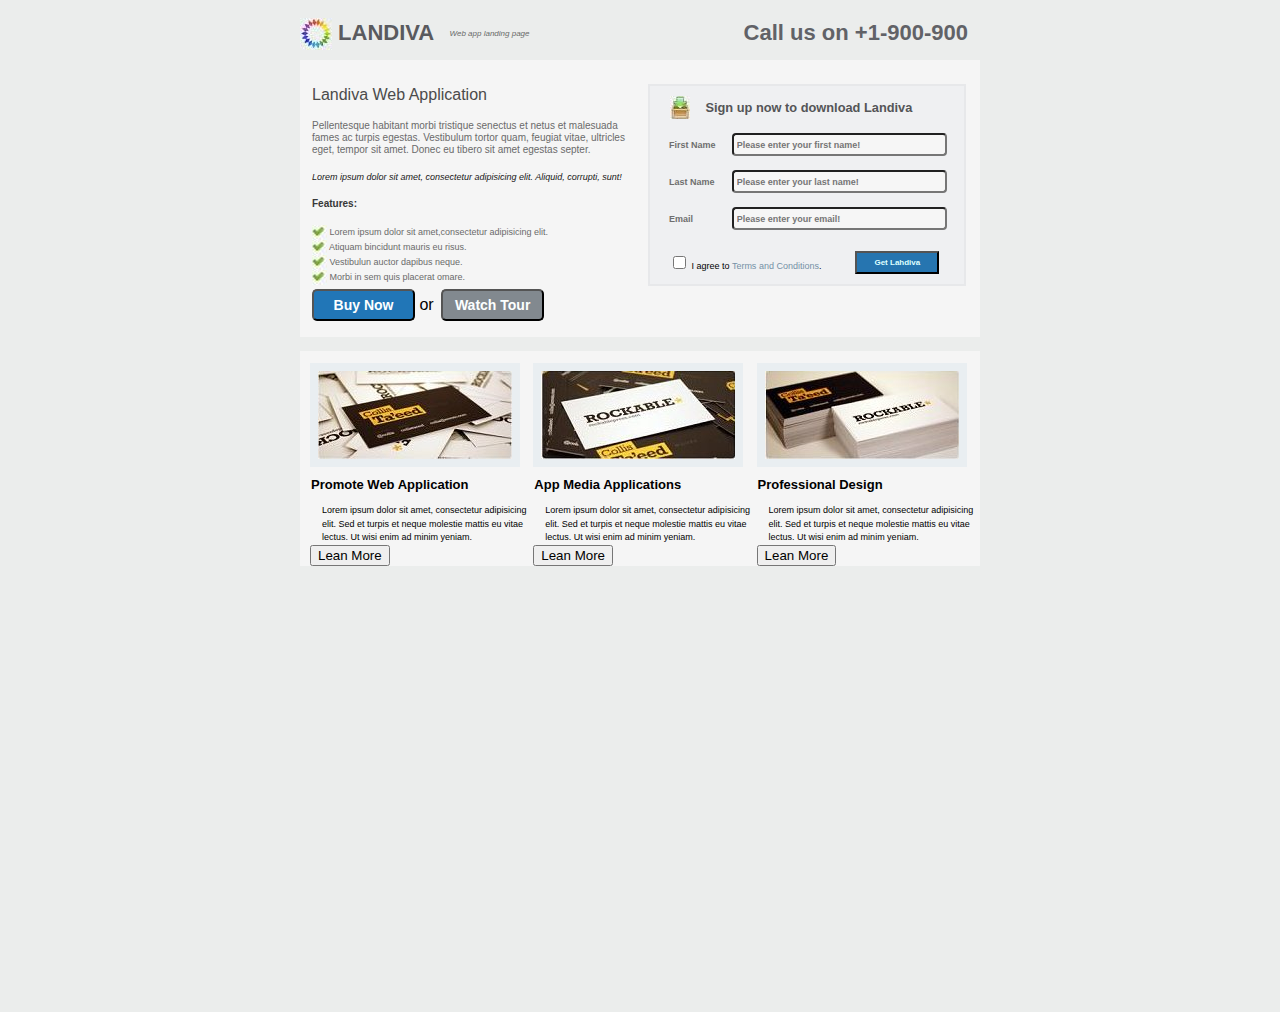
==== landing/index.html @ 32d273f8 "init-content-check-in" ====
<!DOCTYPE html>
<html>
    <head>
        <meta charset="utf-8">
        <title>Landing</title>
        <link rel="stylesheet" href="grid.css">
        <link rel="stylesheet" href="main.css">
    </head>
    <body>
        <div class="container">
            <div class="top-bar row">
                <div class="top-bar-wrapper col-6">
                    <a class="top-bar-logo" href="#">
                        <img src="img/logo.jpg">
                        Landiva
                    </a>
                    <div class="text-1">Web app landing page</div>
                </div>
                <div class="top-bar-contact col-6">Call us on +1-900-900</div>
            </div>
            <div class="content row">
                    <div class="content-landiva col-6">
                        <div class="text-2">
                            Landiva Web Application
                        </div>
                        <div class="text-3">
                            Pellentesque habitant morbi tristique senectus 
                            et netus et malesuada fames ac turpis egestas. 
                            Vestibulum tortor quam, feugiat vitae, ultricles 
                            eget, tempor sit amet. Donec eu tibero sit amet
                            egestas septer.
                        </div>
                        <div class="text-4">
                            Lorem ipsum dolor sit amet, consectetur adipisicing
                            elit. Aliquid, corrupti, sunt!
                        </div>
                        <div class="text-5">
                            Features:
                        </div>
                        <div class="content-features">
                            <div>
                                <img src="img/check.jpg">
                                    Lorem ipsum dolor sit amet,consectetur
                                    adipisicing elit.
                            </div>
                            <div>
                                <img src="img/check.jpg">
                                    Atiquam bincidunt mauris eu risus.
                            </div>
                            <div>
                                <img src="img/check.jpg">
                                    Vestibulun auctor dapibus neque.
                            </div>
                            <div>
                                <img src="img/check.jpg">
                                    Morbi in sem quis placerat omare.
                            </div>
                        </div>
                        <div class="content-button">
                            <div class="content-buy-action">
                                <button type="submit">Buy Now</button>
                                or
                            </div>
                            <div class="content-watch-action">
                                <button type="submit">Watch Tour</button>
                            </div>
                        </div>
                    </div>
                <div class="content-check-in-wrapper col-6">
                    <div class="content-check-in">
                        <div class="content-check-in-download">
                            <img src="img/download.jpg">
                                <div class="text-6">Sign up now to download
                                    Landiva
                                </div>
                        </div>
                        <form action="action" method="post">
                            <div class="content-check-in-fieldset">
                            <div class="content-check-in-field">
                                <label for="first">First Name</label>
                                <input type="text" id="first"
                                   placeholder="Please enter your first name!">
                            </div>
                            <div class="content-check-in-field">
                                <label for="last">Last Name</label>
                                <input type="text" id="last"
                                   placeholder="Please enter your last name!">
                            </div>
                            <div class="content-check-in-field">
                                <label for="email">Email</label>
                                 <input type="text" id="email" 
                                        placeholder="Please enter your email!">
                            </div>
                            <div class="content-check-in-checkbox">
                                <label for="1">
                                    <input type="checkbox" id="1">
                                    I agree to <a href="#">
                                        Terms and Conditions</a>.
                                </label>
                            </div>
                            </div>                                <div class="get-action">
                                <button type="submit">Get Lahdiva</button>
                            </div>
                        </form>
                    </div>
                </div>
            </div>
            <div class="main-content-wrapper">
                <div class="main-content row">
                    <div class="main-content-1 col-4">
                        <img src="img/promote.jpg" alt="">
                            <div class="main-content-header">
                                Promote Web Application
                            </div>
                        <div class="main-content-text">
                            Lorem ipsum dolor sit amet, consectetur adipisicing 
                            elit. Sed et turpis et neque molestie mattis eu
                            vitae lectus. Ut wisi enim ad minim yeniam.
                        </div>
                            <div class="lean-more-action">
                                    <button type="submit">Lean More</button>
                            </div>
                    </div>
                    <div class="main-content-1 col-4">
                        <img src="img/app.jpg" alt="">
                            <div class="main-content-header">
                                App Media Applications
                            </div>
                        <div class="main-content-text">
                            Lorem ipsum dolor sit amet, consectetur adipisicing 
                            elit. Sed et turpis et neque molestie mattis eu vitae 
                            lectus. Ut wisi enim ad minim yeniam.
                        </div>
                            <div class="lean-more-action">
                                    <button type="submit">Lean More</button>
                            </div>
                    </div>
                    <div class="main-content-1 col-4">
                        <img src="img/design.jpg" alt="">
                            <div class="main-content-header">
                                Professional Design
                            </div>
                        <div class="main-content-text">
                            Lorem ipsum dolor sit amet, consectetur adipisicing 
                            elit. Sed et turpis et neque molestie mattis eu vitae 
                            lectus. Ut wisi enim ad minim yeniam.
                        </div>
                            <div class="lean-more-action">
                                    <button type="submit">Lean More</button>
                            </div>
                    </div>
                </div>
                <!--<div class="content-bottom row">
                    <div class="content-bottom-wrapper col-9">
                        Lorem ipsum dolor sit.
                        <div class="content-bottom-scroll row">
                            <div class="content-bottom-img-1 col-3">
                               <img src="img/.jpg" alt="">
                            </div>
                            <div class="content-bottom-img-1 col-3">
                                <img src="img/.jpg" alt="">
                            </div>
                            <div class="content-bottom-img-1 col-3">
                                <img src="img/.jpg" alt="">
                            </div>
                            <div class="content-bottom-img-1 col-2">
                                <img src="img/.jpg" alt="">
                            </div>
                        </div>
                    </div>
                    <div class="content-bottom-about col-3">
                        Lorem ipsum dolor sit.
                        <div class="content-bottom-about-wrapper">
                            <img src="img/.jpg" alt="">
                                Lorem ipsum.
                                <div class="content-bottom-about-text">
                                    Lorem ipsum dolor sit amet, consectetur 
                                    adipisicing elit. Et, recusandae quam 
                                    pariatur cum perferendis earum natus 
                                    facilis fugit magnam corrupti.
                                </div>
                        </div>
                    </div>
                </div>-->
            </div>
        </div>
    </body>
</html>
---- landing/grid.css ----
.row {
    margin: 0 auto;
}
.row:after {
    content: '';
    display: block;
    clear: both;
}
.row > * {
    float: left;
    box-sizing: border-box;
}
.col-1 {
    width: 8.33%;
}
.col-2 {
    width: 16.66%;
}
.col-3 {
    width: 25%;
}
.col-4 {
    width: 33.33%;
}
.col-5 {
    width: 41.66%;
}
.col-6 {
    width: 50%;
}
.col-7 {
    width: 58.33%;
}
.col-8 {
    width: 66.66%;
}
.col-9 {
    width: 75%;
}
.col-10 {
    width: 83.33%;
}
.col-11 {
    width: 91.66%;
}
.col-12 {
    width: 100%;
}
---- landing/main.css ----
body {
    margin: 0;
    height: 1012px;
    background: #ebedec;
    font-family: sans-serif;
}
body:after {
    content: '';
    display: block;
    background: url(screenshot2.jpg) top center no-repeat;
    width: 100%;
    height: 1012px;
    position: absolute;
    top: 0;
    left: 0;
    opacity: 0.6;
}
body:hover:after {
    display: none;
}
.container {
    max-width: 680px;
    margin: 0 auto;
}
.top-bar-wrapper {
    padding: 18px 0 0;
}
.top-bar-wrapper .text-1 {
    vertical-align: middle;
}
.top-bar-logo {
    text-transform: uppercase;
    font-weight: 900;
    font-size: 22px;
    text-decoration: none;
    color: #595a5e;
}
.top-bar-logo img {
    vertical-align: middle;
}
.text-1 {
    font-style: italic;
    font-size: 8px;
    display: inline-block;
    color: #696b6a;
    margin-left: 10px;
    padding-bottom: 5px;
}
.top-bar-contact {
    text-align: right;
    font-size: 22px;
    font-weight: 900;
    color: #616267;
    padding: 20px 12px 14px 0;
}
/*----------------------------------------------*/
.content {
    background: #f5f5f5;
    padding-top: 24px;
}
.content-landiva {
    padding: 2px 0 0 12px;
}
.text-2 {
    color: #4b4b4b;
}
.text-3 {
    color: #6a6a6a;
    font-size: 10px;
    padding-top: 16px;
    line-height: 1.2;
}
.text-4 {
    color: #171717;
    font-style: italic;
    font-size: 9px;
    padding-top: 16px;
}
.text-5 {
    color: #383838;
    font-size: 10px;
    font-weight: 900;
    padding-top: 16px;
}
.content-features img {
    vertical-align: middle;
    display: inline-block;
}
.content-features {
    padding-top: 16px;
    font-size: 9px;
    line-height: 1.3;
    color: #6a6a6a;
}
.content-button,
.content-buy-action, 
.content-watch-action {
    vertical-align: middle;
    display: inline-block;
    padding-top: 2px;
}
.content-button {
    padding-bottom: 10px;
    margin-bottom: 6px;
}
.content-buy-action button {
    background: #2176b7;
}
.content-watch-action button {
    background: #82898f;
    margin-left: 3px;
}
.content-button button {
    width: 103px;
    color: #fcffff;
    padding: 6px 0;
    border-radius: 5px;
    font-weight: bold;
    font-size: 14px;
}
/*---------------------------------------*/
.content-check-in {
    border: 2px solid #e7e8ea;
    background: #eff0f2;
    padding: 10px 0 10px 19px;
    margin-left: 8px;
    margin-right: 14px
}
.content-check-in-download img ,.text-6 {
    vertical-align: middle;
    display: inline-block;
    padding-left: 1px;
}
.text-6 {
    vertical-align: middle;
    display: inline-block;
    font-size: 0.8em;
    font-weight: bold;
    color: #545557;
    padding-left: 11px;
}
.content-check-in-fieldset {
    padding-top: 8px;
    line-height: 37px;
}
.content-check-in-field 
,.content-check-in-field input {
    font-size: 9px;
    font-weight: bold;
    color: #6e6e6e;
}
.content-check-in-field input {
    padding: 5px 0 4px 3px;
    border-radius: 4px;
    background: #f6f6f6;
    box-sizing:border-box;
    width: 73%;
    margin-right: 17px;
    float: right;
    clear: both;
    margin-top: 6px;
}
.content-check-in-checkbox a {
    text-decoration: none;
    color: #7591a7;
}
.content-check-in-checkbox {
    font-size: 9px;
    padding-top: 10px;
    float: left;
    clear: both;
    padding-right: 34px;
}
.get-action {
    padding-top: 13px;
}
.get-action button {
    font-size: 8px;
    font-weight: bold;
    padding: 5px 17px;
    color: #ddffff;
    background: #2675b0;
}
/*----->----->----->----->----->*/
.main-content-wrapper {
    background: #f5f5f5;
    margin-top: 14px;
}
.main-content {
    padding-top: 12px;
    padding-left: 10px;
}
.main-content-1 img {
    padding: 8px;
    background: #e9eef1;
}
.main-content-header {
    padding-top: 6px;
    font-size: 13px;
    font-weight: bold;
    padding-left: 1px;
}
.main-content-text {
    font-size: 9px;
    padding-left: 12px;
    padding-top: 12px;
    line-height: 1.5;
}
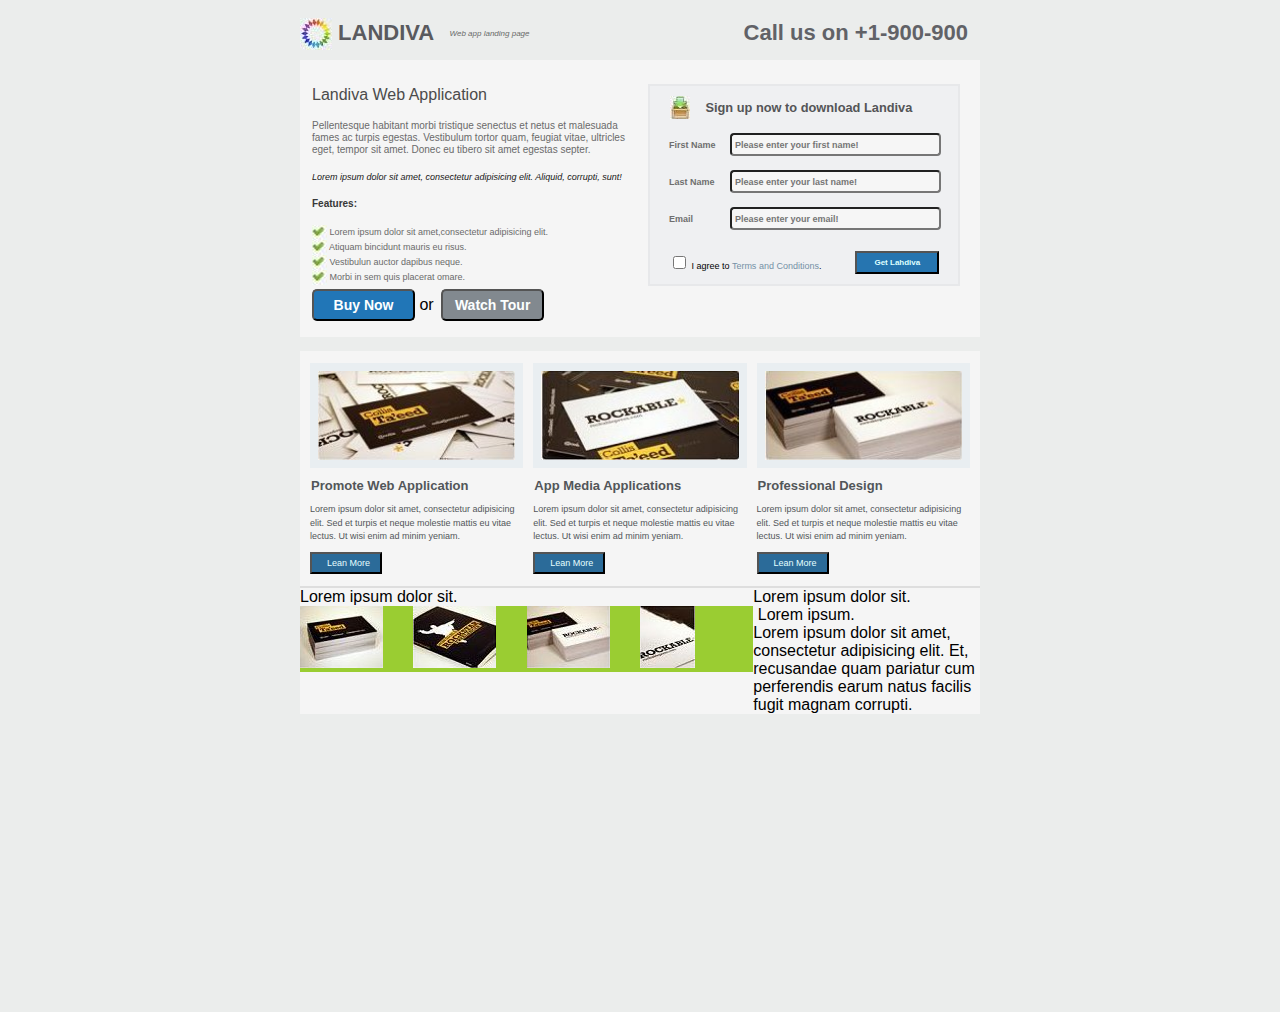
==== commit 865f2f0f: "init-content-bottom" ====
--- a/landing/index.html
+++ b/landing/index.html
@@ -150,26 +150,30 @@
                             </div>
                     </div>
                 </div>
-                <!--<div class="content-bottom row">
-                    <div class="content-bottom-wrapper col-9">
+                <div class="content-bottom row">
+                    <div class="content-bottom-wrapper col-8">
+                    <div class="content-bottom-text">
                         Lorem ipsum dolor sit.
+                    </div>
                         <div class="content-bottom-scroll row">
                             <div class="content-bottom-img-1 col-3">
-                               <img src="img/.jpg" alt="">
+                               <img src="img/scroll1.jpg" alt="">
                             </div>
                             <div class="content-bottom-img-1 col-3">
-                                <img src="img/.jpg" alt="">
+                                <img src="img/scroll2.jpg" alt="">
                             </div>
                             <div class="content-bottom-img-1 col-3">
-                                <img src="img/.jpg" alt="">
+                                <img src="img/scroll3.jpg" alt="">
                             </div>
-                            <div class="content-bottom-img-1 col-2">
-                                <img src="img/.jpg" alt="">
+                            <div class="content-bottom-img-1 col-1">
+                                <img src="img/scroll4.jpg" alt="">
                             </div>
                         </div>
                     </div>
-                    <div class="content-bottom-about col-3">
-                        Lorem ipsum dolor sit.
+                    <div class="content-bottom-about col-4">
+                        <div class="content-bottom-text">
+                            Lorem ipsum dolor sit.
+                        </div>
                         <div class="content-bottom-about-wrapper">
                             <img src="img/.jpg" alt="">
                                 Lorem ipsum.
@@ -181,7 +185,7 @@
                                 </div>
                         </div>
                     </div>
-                </div>-->
+                </div>
             </div>
         </div>
     </body>
--- a/landing/main.css
+++ b/landing/main.css
@@ -124,7 +124,7 @@
     background: #eff0f2;
     padding: 10px 0 10px 19px;
     margin-left: 8px;
-    margin-right: 14px
+    margin-right: 20px
 }
 .content-check-in-download img ,.text-6 {
     vertical-align: middle;
@@ -187,12 +187,17 @@
     margin-top: 14px;
 }
 .main-content {
-    padding-top: 12px;
-    padding-left: 10px;
+    padding: 12px 10px;
+    color: #525659;
+    margin: 0 -5px;
 }
 .main-content-1 img {
-    padding: 8px;
-    background: #e9eef1;
+    border: 8px solid #e9eef1;
+    box-sizing: border-box;
+    width: 100%;
+}
+.main-content-1 {
+    padding: 0 5px;
 }
 .main-content-header {
     padding-top: 6px;
@@ -202,7 +207,22 @@
 }
 .main-content-text {
     font-size: 9px;
-    padding-left: 12px;
-    padding-top: 12px;
+    padding-top: 10px;
     line-height: 1.5;
+}
+.lean-more-action {
+    padding-top: 8px;
+}
+.lean-more-action button {
+    padding: 4px 10px 4px 15px;
+    background: #2b6b99;
+    font-size: 9px;
+    color: #e5ffff;
+}
+/*------------_________________-----------*/
+.content-bottom {
+    border-top: 2px solid #dedede;
+}
+.content-bottom-scroll {
+    background: yellowgreen;
 }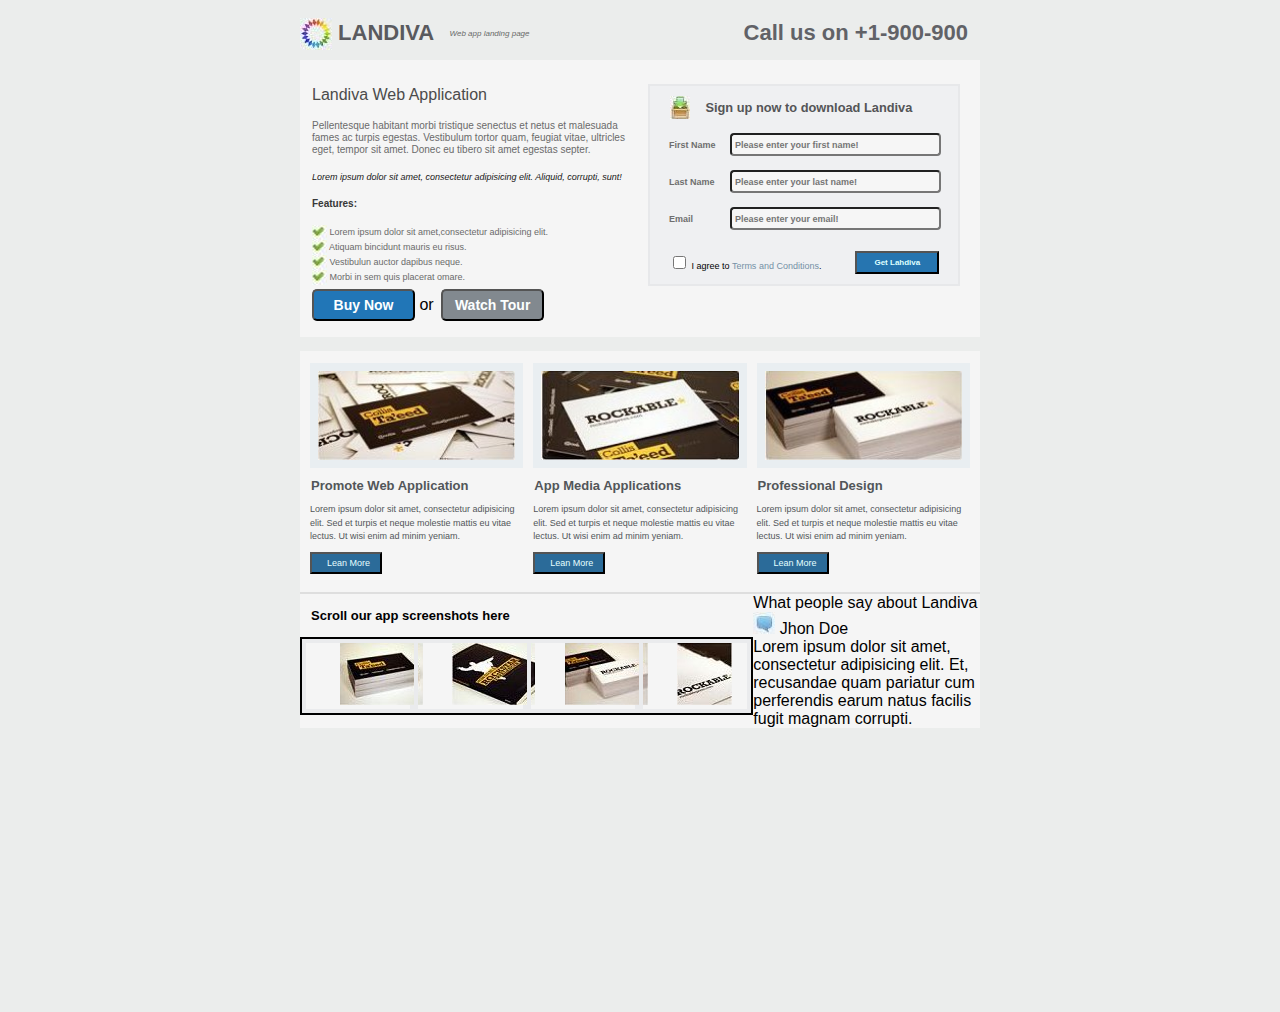
==== commit b5a9878d: "init-content-bottom" ====
--- a/landing/index.html
+++ b/landing/index.html
@@ -152,8 +152,8 @@
                 </div>
                 <div class="content-bottom row">
                     <div class="content-bottom-wrapper col-8">
-                    <div class="content-bottom-text">
-                        Lorem ipsum dolor sit.
+                    <div class="content-bottom-text-1">
+                        Scroll our app screenshots here
                     </div>
                         <div class="content-bottom-scroll row">
                             <div class="content-bottom-img-1 col-3">
@@ -171,12 +171,12 @@
                         </div>
                     </div>
                     <div class="content-bottom-about col-4">
-                        <div class="content-bottom-text">
-                            Lorem ipsum dolor sit.
+                        <div class="content-bottom-text-2">
+                            What people say about Landiva
                         </div>
                         <div class="content-bottom-about-wrapper">
-                            <img src="img/.jpg" alt="">
-                                Lorem ipsum.
+                            <img src="img/xz.jpg" alt="">
+                                Jhon Doe
                                 <div class="content-bottom-about-text">
                                     Lorem ipsum dolor sit amet, consectetur 
                                     adipisicing elit. Et, recusandae quam 
--- a/landing/main.css
+++ b/landing/main.css
@@ -222,7 +222,18 @@
 /*------------_________________-----------*/
 .content-bottom {
     border-top: 2px solid #dedede;
+    margin-top: 6px;
+}
+.content-bottom-text-1 {
+    padding: 14px 11px;
+    font-size: 13px;
+    font-weight: bold;
 }
 .content-bottom-scroll {
-    background: yellowgreen;
+    border: 2px solid;
+}
+.content-bottom-img-1 {
+    width: 25%;
+    border: 4px solid #eaebed;
+    padding-left: 34px;
 }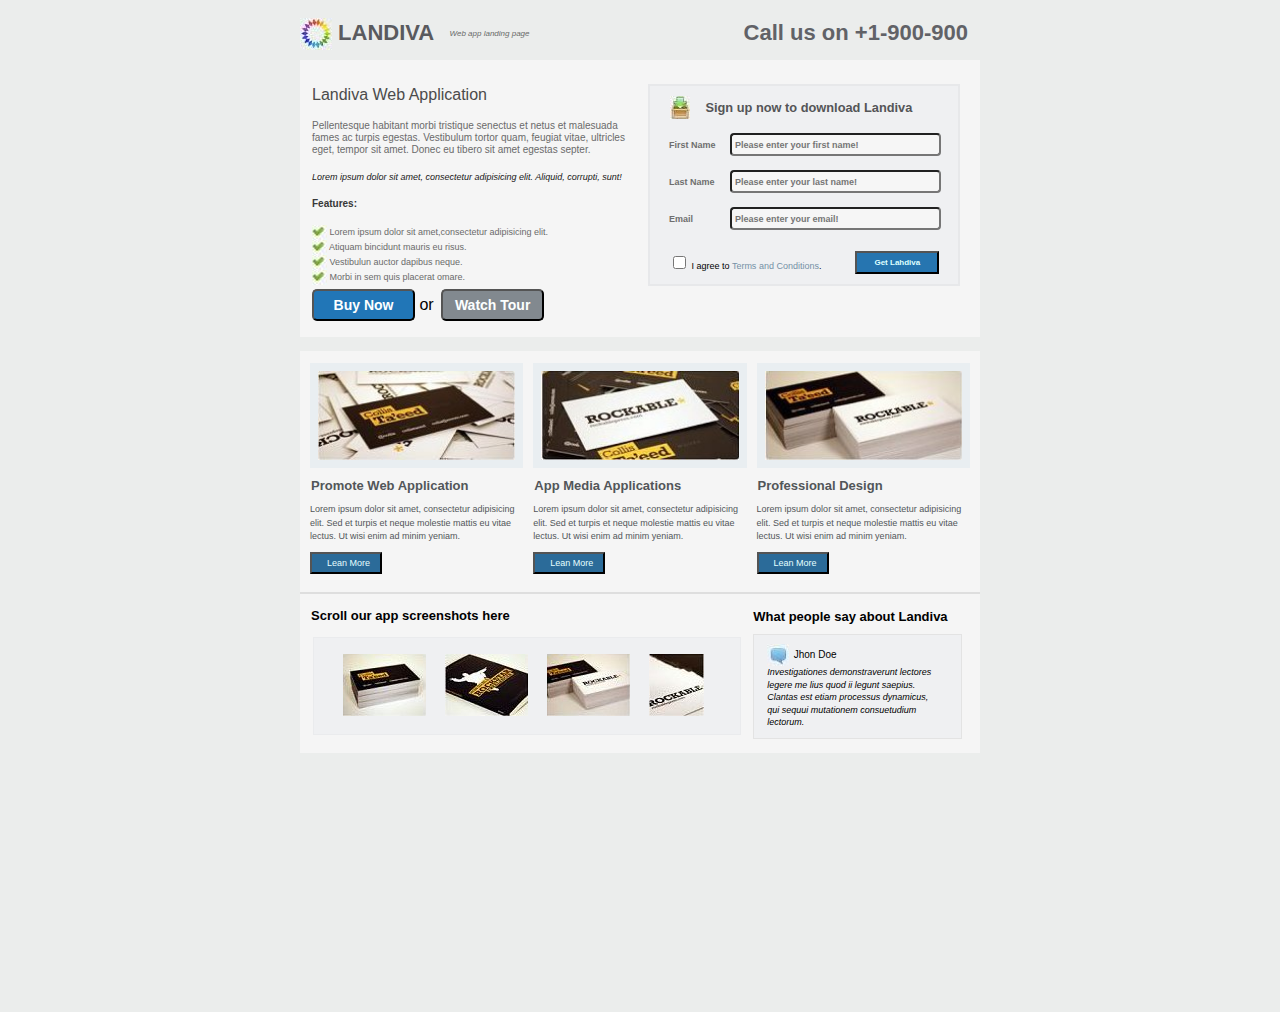
==== commit 599dbbac: "init-content-bottom" ====
--- a/landing/index.html
+++ b/landing/index.html
@@ -175,13 +175,14 @@
                             What people say about Landiva
                         </div>
                         <div class="content-bottom-about-wrapper">
-                            <img src="img/xz.jpg" alt="">
-                                Jhon Doe
-                                <div class="content-bottom-about-text">
-                                    Lorem ipsum dolor sit amet, consectetur 
-                                    adipisicing elit. Et, recusandae quam 
-                                    pariatur cum perferendis earum natus 
-                                    facilis fugit magnam corrupti.
+                                <img src="img/xz.jpg" alt="">
+                                <div class="content-bottom-about-text-1">
+                                    Jhon Doe</div>
+                                <div class="content-bottom-about-text-2">
+                                    Investigationes demonstraverunt lectores 
+                                    legere me lius quod ii legunt saepius. 
+                                    Clantas est etiam processus dynamicus,
+                                    qui sequui mutationem consuetudium lectorum.
                                 </div>
                         </div>
                     </div>
--- a/landing/main.css
+++ b/landing/main.css
@@ -53,7 +53,6 @@
     color: #616267;
     padding: 20px 12px 14px 0;
 }
-/*----------------------------------------------*/
 .content {
     background: #f5f5f5;
     padding-top: 24px;
@@ -118,7 +117,6 @@
     font-weight: bold;
     font-size: 14px;
 }
-/*---------------------------------------*/
 .content-check-in {
     border: 2px solid #e7e8ea;
     background: #eff0f2;
@@ -181,7 +179,6 @@
     color: #ddffff;
     background: #2675b0;
 }
-/*----->----->----->----->----->*/
 .main-content-wrapper {
     background: #f5f5f5;
     margin-top: 14px;
@@ -219,7 +216,6 @@
     font-size: 9px;
     color: #e5ffff;
 }
-/*------------_________________-----------*/
 .content-bottom {
     border-top: 2px solid #dedede;
     margin-top: 6px;
@@ -230,10 +226,36 @@
     font-weight: bold;
 }
 .content-bottom-scroll {
-    border: 2px solid;
+    border: 1px solid #eaebed;
+    padding: 9px;
+    background: #eff0f2;
+    width: 90%;
 }
 .content-bottom-img-1 {
-    width: 25%;
-    border: 4px solid #eaebed;
-    padding-left: 34px;
+    padding: 2px 0 0 20px;
+    margin: 5px 0 5px;
+}
+.content-bottom-text-2 {
+    padding-top: 15px;
+    font-size: 13px;
+    font-weight: bold;
+}
+.content-bottom-about-text-1 {
+    font-size: 10px;
+}
+.content-bottom-about-text-2 {
+    font-size: 9px;
+    font-style: italic;
+    line-height: 1.4;
+}
+.content-bottom-about-text-1 
+,.content-bottom-about-wrapper img {
+    vertical-align: middle;
+    display: inline-block;
+}
+.content-bottom-about-wrapper {
+    border: 1px solid #e3e3e3;
+    background: #eff0f2;
+    margin: 10px 18px 14px 0;
+    padding: 9px 25px 9px 13px;
 }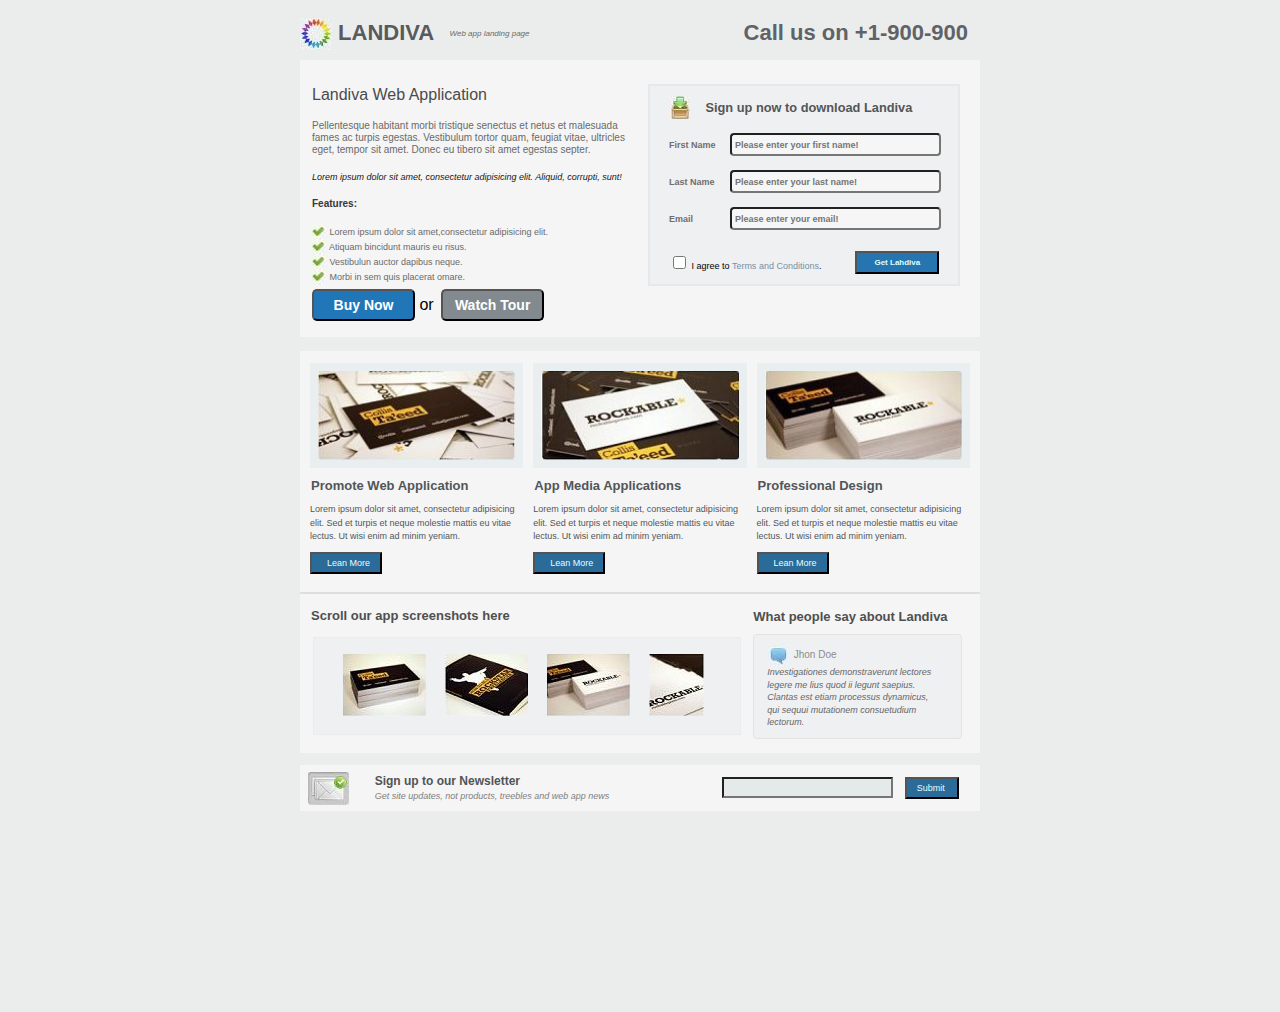
==== commit e932ce2f: "init-.bottom-bar" ====
--- a/landing/index.html
+++ b/landing/index.html
@@ -188,6 +188,26 @@
                     </div>
                 </div>
             </div>
+            <div class="bottom-bar row">
+                <div class="bottom-bar-img col-1">
+                    <img src="img/letter.jpg" alt="">
+                </div>
+                <div class="bottom-bar-wrapper col-6">
+                    <div class="bottom-bar-text">
+                        Sign up to our Newsletter
+                    </div>
+                    <div class="bottom-bar-text-2">
+                        Get site updates, not products, 
+                        treebles and web app news
+                    </div>
+                </div>
+                <div class="bottom-bar-input col-3">
+                    <input type="text" id="" placeholder="">
+                </div>
+                <div class="bottom-bar-action col-">
+                    <button type="submit">Submit</button>
+                </div>
+            </div>
         </div>
     </body>
 </html>--- a/landing/main.css
+++ b/landing/main.css
@@ -179,6 +179,7 @@
     color: #ddffff;
     background: #2675b0;
 }
+/*-------------------------------------------*/
 .main-content-wrapper {
     background: #f5f5f5;
     margin-top: 14px;
@@ -224,6 +225,7 @@
     padding: 14px 11px;
     font-size: 13px;
     font-weight: bold;
+    color: #4f4f4f;
 }
 .content-bottom-scroll {
     border: 1px solid #eaebed;
@@ -239,14 +241,17 @@
     padding-top: 15px;
     font-size: 13px;
     font-weight: bold;
+    color: #4f4f4f;
 }
 .content-bottom-about-text-1 {
     font-size: 10px;
+    color: #8b8c8e;
 }
 .content-bottom-about-text-2 {
     font-size: 9px;
     font-style: italic;
     line-height: 1.4;
+    color: #656668;
 }
 .content-bottom-about-text-1 
 ,.content-bottom-about-wrapper img {
@@ -258,4 +263,43 @@
     background: #eff0f2;
     margin: 10px 18px 14px 0;
     padding: 9px 25px 9px 13px;
+    border-radius: 4px;
+}
+/*--------------------------------------------------------*/
+.bottom-bar {
+    margin-top: 12px;
+    background: #f5f5f5;
+    padding-top: 7px;
+    padding-bottom: 2px;
+}
+.bottom-bar-img {
+    padding-left: 8px;
+}
+.bottom-bar-text {
+    padding: 2px 0 0 18px;
+    font-size: 12px;
+    font-weight: bold;
+    color: #525358;
+}
+.bottom-bar-text-2 {
+    padding: 3px 0 0 18px;
+    font-size: 9px;
+    font-style: italic;
+    color: #7d7e80;
+}
+.bottom-bar-input {
+    padding: 5px 0 0 25px;
+}
+.bottom-bar-input input {
+    background: #e4eaea;
+    width: 113%;
+}
+.bottom-bar-action {
+    padding: 5px 0 0 38px;
+}
+.bottom-bar-action button {
+    font-size: 9px;
+    color: #e5ffff;
+    background: #2b6b99;
+    padding: 4px 12px 4px 10px;
 }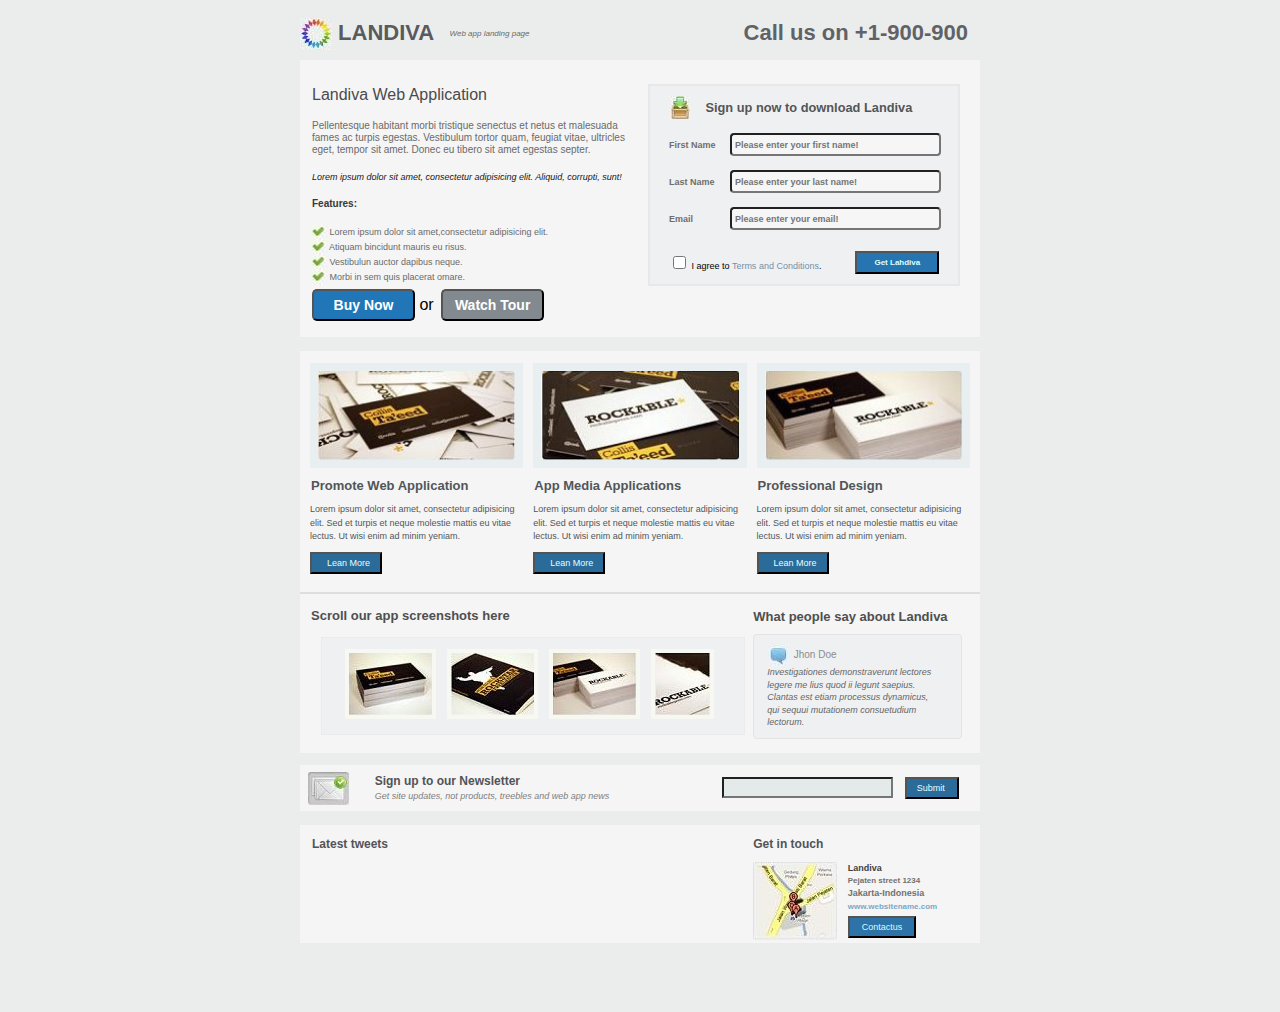
==== commit 959b61d1: "init-main-footer" ====
--- a/landing/index.html
+++ b/landing/index.html
@@ -142,16 +142,16 @@
                             </div>
                         <div class="main-content-text">
                             Lorem ipsum dolor sit amet, consectetur adipisicing 
-                            elit. Sed et turpis et neque molestie mattis eu vitae 
-                            lectus. Ut wisi enim ad minim yeniam.
+                            elit. Sed et turpis et neque molestie mattis eu 
+                            vitae lectus. Ut wisi enim ad minim yeniam.
                         </div>
                             <div class="lean-more-action">
-                                    <button type="submit">Lean More</button>
+                                <button type="submit">Lean More</button>
                             </div>
                     </div>
                 </div>
                 <div class="content-bottom row">
-                    <div class="content-bottom-wrapper col-8">
+                <div class="content-bottom-wrapper col-8">
                     <div class="content-bottom-text-1">
                         Scroll our app screenshots here
                     </div>
@@ -208,6 +208,38 @@
                     <button type="submit">Submit</button>
                 </div>
             </div>
+            <div class="main-footer row">
+                <div class="main-footer-tweets col-8">
+                    Latest tweets
+                </div>
+                <div class="main-footer-location col-4">
+                    <div class="main-footer-location-text">
+                        Get in touch
+                    </div>
+                    <div class="main-footer-location-wrapper row">
+                    <div class="main-footer-location-map col-5">
+                        <img src="img/map.jpg" alt="">
+                    </div>
+                    <div class="main-footer-location-adress col-5">
+                        <div class="main-footer-location-adress-title">
+                            Landiva
+                        </div>
+                        <div class="main-footer-location-adress-street">
+                            Pejaten street 1234
+                        </div>
+                        <div class="main-footer-location-adress-land">
+                            Jakarta-Indonesia
+                        </div>
+                        <div class="main-footer-location-adress-web">
+                            <a href="#">www.websitename.com</a>
+                        </div>
+                        <div class="contactus-action">
+                            <button type="submit">Contactus</button>
+                        </div>
+                    </div>
+                    </div>
+                </div>
+            </div>
         </div>
     </body>
 </html>--- a/landing/main.css
+++ b/landing/main.css
@@ -229,13 +229,18 @@
 }
 .content-bottom-scroll {
     border: 1px solid #eaebed;
-    padding: 9px;
+    padding: 7px;
     background: #eff0f2;
     width: 90%;
+    margin-right: 8px;
+}
+.content-bottom-scroll img {
+    border: 4px solid #f7f8f2;
+    box-sizing: border-box;
 }
 .content-bottom-img-1 {
-    padding: 2px 0 0 20px;
-    margin: 5px 0 5px;
+    padding: 0 0 0 16px;
+    margin: 4px 0 4px;
 }
 .content-bottom-text-2 {
     padding-top: 15px;
@@ -302,4 +307,52 @@
     color: #e5ffff;
     background: #2b6b99;
     padding: 4px 12px 4px 10px;
+}
+/*-------------------------------------------------*/
+.main-footer {
+    background: #f5f5f5;
+    margin-top: 14px;
+}
+.main-footer-tweets {
+    padding-left: 12px;
+}
+.main-footer-tweets
+,.main-footer-location {
+    font-size: 12px;
+    font-weight: bold;
+    color: #525358;
+    padding-top: 12px;
+}
+.main-footer-location-map {
+    padding-top: 11px;
+}
+.main-footer-location-adress-title {
+    padding-top: 12px;
+    font-size: 9px;
+    color: #404040;
+}
+.main-footer-location-adress-street {
+    padding-top: 3px;
+    font-size: 8px;
+    color: #717171;
+}
+.main-footer-location-adress-land {
+    padding-top: 3px;
+    font-size: 9px;
+    color: #717171;
+}
+.main-footer-location-adress-web a {
+    padding-top: 4px;
+    font-size: 8px;
+    text-decoration: none;
+    color: #7ea7c5;
+}
+.contactus-action {
+    padding-top: 4px;
+}
+.contactus-action button {
+    font-size: 9px;
+    padding: 4px 12px;
+    background: #2d73a7;
+    color: #d7faff;
 }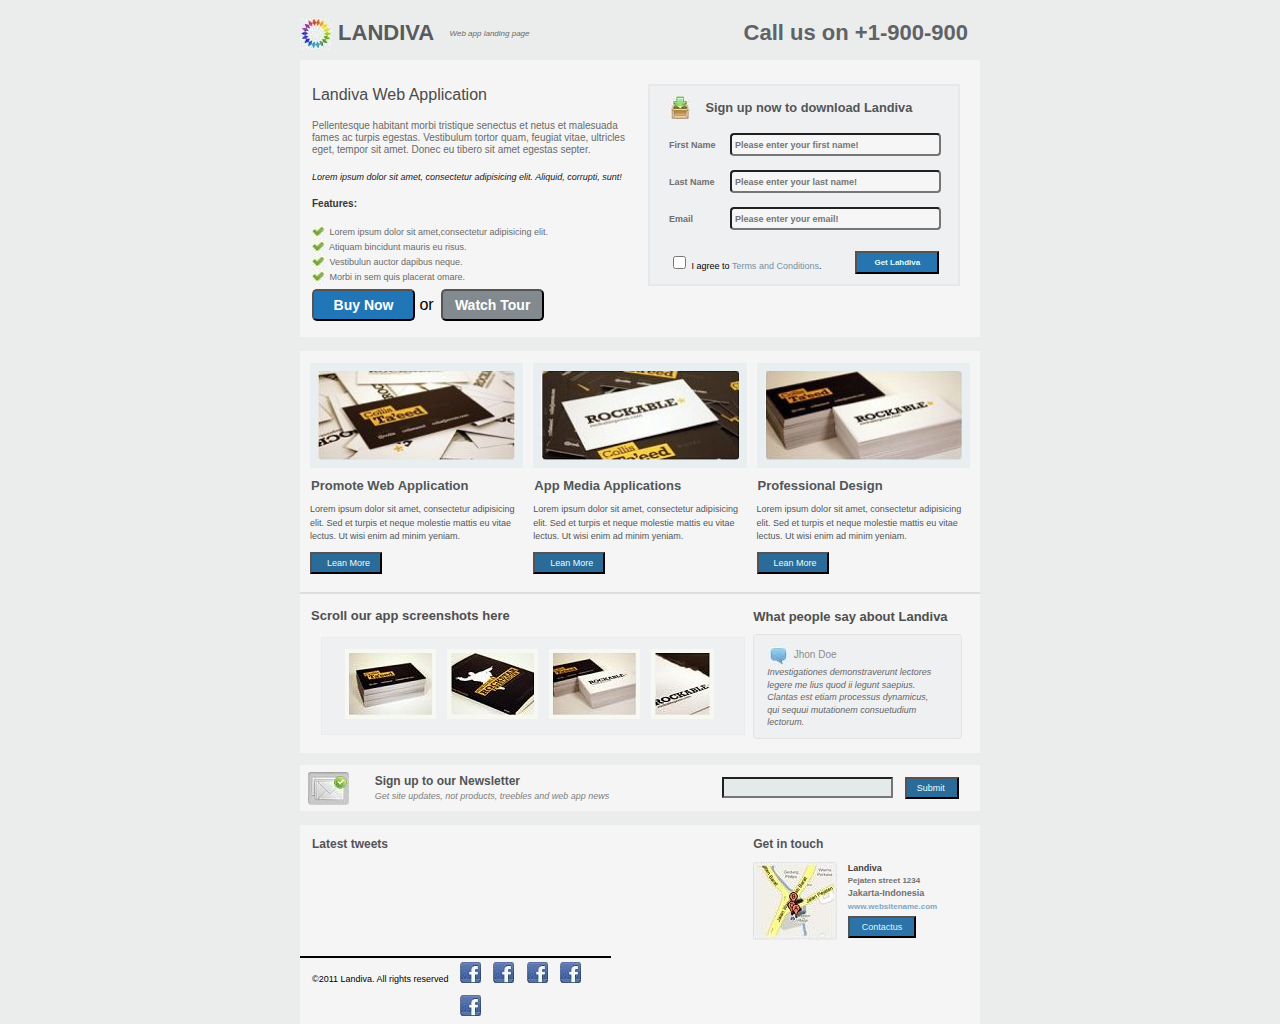
==== commit f300b0ea: "init-main-footer" ====
--- a/landing/index.html
+++ b/landing/index.html
@@ -98,7 +98,8 @@
                                         Terms and Conditions</a>.
                                 </label>
                             </div>
-                            </div>                                <div class="get-action">
+                            </div>
+                            <div class="get-action">
                                 <button type="submit">Get Lahdiva</button>
                             </div>
                         </form>
@@ -217,26 +218,45 @@
                         Get in touch
                     </div>
                     <div class="main-footer-location-wrapper row">
-                    <div class="main-footer-location-map col-5">
-                        <img src="img/map.jpg" alt="">
-                    </div>
-                    <div class="main-footer-location-adress col-5">
-                        <div class="main-footer-location-adress-title">
-                            Landiva
-                        </div>
-                        <div class="main-footer-location-adress-street">
-                            Pejaten street 1234
-                        </div>
-                        <div class="main-footer-location-adress-land">
-                            Jakarta-Indonesia
-                        </div>
-                        <div class="main-footer-location-adress-web">
-                            <a href="#">www.websitename.com</a>
-                        </div>
-                        <div class="contactus-action">
-                            <button type="submit">Contactus</button>
-                        </div>
-                    </div>
+                        <div class="main-footer-location-map col-5">
+                            <img src="img/map.jpg" alt="">
+                        </div>
+                        <div class="main-footer-location-adress col-5">
+                            <div class="main-footer-location-adress-title">
+                                Landiva
+                            </div>
+                            <div class="main-footer-location-adress-street">
+                                Pejaten street 1234
+                            </div>
+                            <div class="main-footer-location-adress-land">
+                                Jakarta-Indonesia
+                            </div>
+                            <div class="main-footer-location-adress-web">
+                                <a href="#">www.websitename.com</a>
+                            </div>
+                            <div class="contactus-action">
+                                <button type="submit">Contactus</button>
+                            </div>
+                        </div>
+                    </div>
+                </div>
+                <div class="footer row">
+                    <div class="footer-copyright col-6">
+                        &copy;2011 Landiva. All rights reserved
+                    </div>
+                    <div class="footer-wrapper col-6">
+                        <div class="footer-social-item">
+                            <a href="#"><div class="social-item social-item-fb">
+                                </div></a>
+                            <a href="#"><div class="social-item social-item-in">
+                                </div></a>
+                            <a href="#"><div class="social-item social-item-yt">
+                                </div></a>
+                            <a href="#"><div class="social-item social-item-tw">
+                                </div></a>
+                            <a href="#"><div class="social-item social-item-sc">
+                                </div></a>
+                        </div>
                     </div>
                 </div>
             </div>
--- a/landing/main.css
+++ b/landing/main.css
@@ -56,6 +56,7 @@
 .content {
     background: #f5f5f5;
     padding-top: 24px;
+    padding-bottom: 16px;
 }
 .content-landiva {
     padding: 2px 0 0 12px;
@@ -97,10 +98,6 @@
     vertical-align: middle;
     display: inline-block;
     padding-top: 2px;
-}
-.content-button {
-    padding-bottom: 10px;
-    margin-bottom: 6px;
 }
 .content-buy-action button {
     background: #2176b7;
@@ -312,6 +309,7 @@
 .main-footer {
     background: #f5f5f5;
     margin-top: 14px;
+    
 }
 .main-footer-tweets {
     padding-left: 12px;
@@ -322,6 +320,7 @@
     font-weight: bold;
     color: #525358;
     padding-top: 12px;
+    padding-bottom: 13px;
 }
 .main-footer-location-map {
     padding-top: 11px;
@@ -355,4 +354,19 @@
     padding: 4px 12px;
     background: #2d73a7;
     color: #d7faff;
+}
+.footer {
+    border-top: 2px solid;
+    padding-top: 0px
+}
+.footer-copyright {
+    padding: 16px 0 10px 12px;
+    font-size: 9px;
+}
+.social-item {
+    display: inline-block;
+    background: url('img/social.jpg') no-repeat;
+    width: 21px;
+    height: 21px;
+    margin: 4px;
 }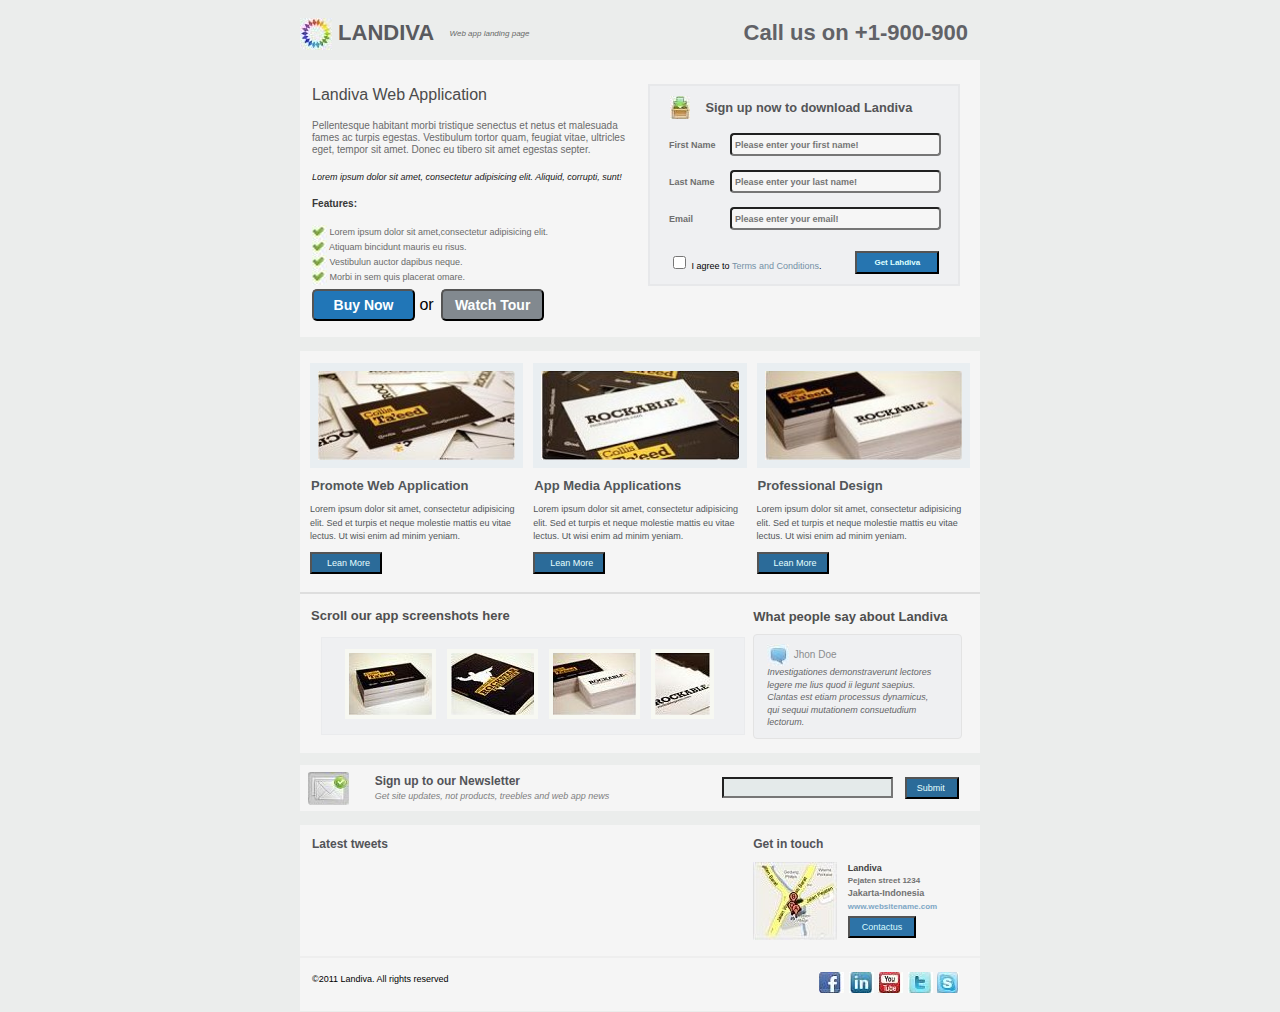
==== commit 6e39dbd4: "init-main-footer" ====
--- a/landing/index.html
+++ b/landing/index.html
@@ -119,7 +119,9 @@
                             vitae lectus. Ut wisi enim ad minim yeniam.
                         </div>
                             <div class="lean-more-action">
-                                    <button type="submit">Lean More</button>
+                                <button type="submit"
+                                        onclick="alert('Вооооот))')">
+                                    Lean More</button>
                             </div>
                     </div>
                     <div class="main-content-1 col-4">
@@ -133,7 +135,9 @@
                             lectus. Ut wisi enim ad minim yeniam.
                         </div>
                             <div class="lean-more-action">
-                                    <button type="submit">Lean More</button>
+                                    <button type="submit"
+                                            onclick="alert('Э!')">
+                                        Lean More</button>
                             </div>
                     </div>
                     <div class="main-content-1 col-4">
@@ -147,7 +151,9 @@
                             vitae lectus. Ut wisi enim ad minim yeniam.
                         </div>
                             <div class="lean-more-action">
-                                <button type="submit">Lean More</button>
+                                <button type="submit"
+                                        onclick="alert('!!!!!')">
+                                    Lean More</button>
                             </div>
                     </div>
                 </div>
@@ -240,6 +246,7 @@
                         </div>
                     </div>
                 </div>
+            </div>
                 <div class="footer row">
                     <div class="footer-copyright col-6">
                         &copy;2011 Landiva. All rights reserved
@@ -259,7 +266,6 @@
                         </div>
                     </div>
                 </div>
-            </div>
         </div>
     </body>
 </html>--- a/landing/main.css
+++ b/landing/main.css
@@ -356,17 +356,37 @@
     color: #d7faff;
 }
 .footer {
-    border-top: 2px solid;
-    padding-top: 0px
+    background: #f5f5f5;
+    border-top: 2px solid #eeeeee;
+    padding-bottom: 10px;
 }
 .footer-copyright {
     padding: 16px 0 10px 12px;
     font-size: 9px;
+}
+.footer-social-item {
+    text-align: right;
+    padding: 14px 18px 0 0;
 }
 .social-item {
     display: inline-block;
     background: url('img/social.jpg') no-repeat;
     width: 21px;
     height: 21px;
-    margin: 4px;
+    padding: 2px
+}
+.social-item-fb {
+    background-position:  0 0;
+}
+.social-item-in {
+    background-position: -28px 0;
+}
+.social-item-yt {
+    background-position: -58px 0;
+}
+.social-item-tw {
+    background-position: -87px 0;
+}
+.social-item-sc {
+    background-position: -118px 0;
 }